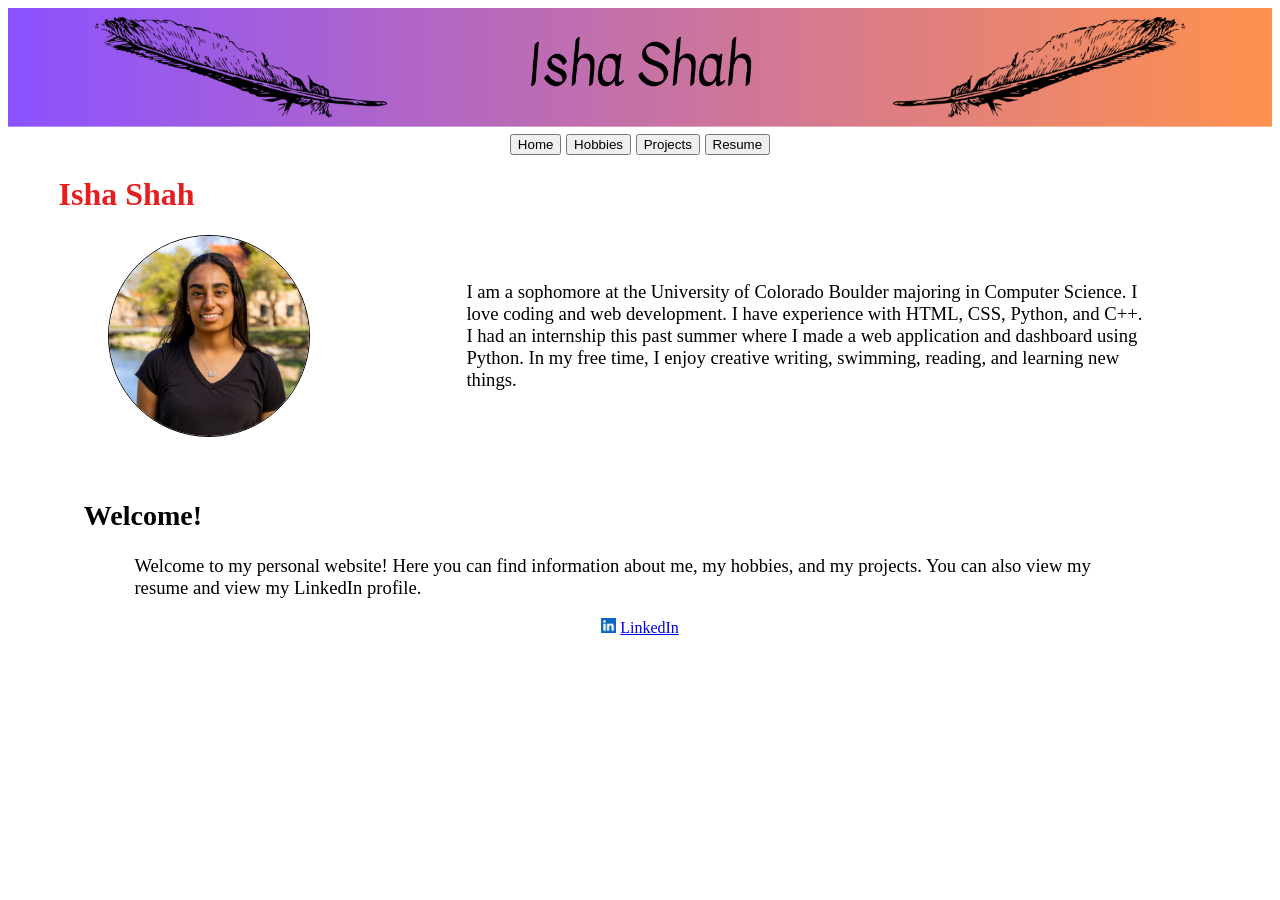
==== index.html @ 97a15aca "rename to index.html" ====
<!DOCTYPE html>

<html>
	<head>
        <meta charset="UTF-8">
        <title> Home </title>

		<link rel="stylesheet" href="../resources/css/styles.css">
	</head>
	
	<body>
		<header>
			<img src="../resources/img/Website_Header.png" alt="Isha Shah" class="header">
		</header>
		
		<nav>
			<button onclick="location.href='home.html'"> Home </button>
			<button onclick="location.href='hobbies.html'"> Hobbies </button>
            <button onclick="location.href='projects.html'"> Projects </button>
            <button onclick="location.href='resume.html'"> Resume </button>
        </nav>

        <main>
            <h1> Isha Shah </h1>

            <div class="about-me">
                <img src="../resources/img/Profile.jpg" alt="Picture of Isha" class="profile">

                <p>
                    I am a sophomore at the University of Colorado Boulder majoring in Computer Science.
                    I love coding and web development. I have experience with HTML, CSS, Python, and C++.
                    I had an internship this past summer where I made a web application and dashboard using Python.
                    In my free time, I enjoy creative writing, swimming, reading, and learning new things.
                </p>
            </div>

            <section class="welcome">
                <h2>
                    Welcome!
                </h2>

                <p>
                    Welcome to my personal website! Here you can find information about me, my hobbies, and my projects.
                    You can also view my resume and view my LinkedIn profile.
                </p>
            </section>
        </main>

        <footer>
            <img src="../resources/img/linkedin.png" alt="linkedin logo" class="logo"> <a href="https://www.linkedin.com/in/ishashah06/">LinkedIn </a>
        </footer>

    </body>
</html>
---- resources/css/styles.css ----
body {
    font-size: 14pt;
    color: rgb(0, 0, 0);
    background-color: rgb(255, 255, 255);
}

nav {
	text-align: center;
    width: 100%;
}

footer {
    text-align: center;
    font-size: 12pt;
}

h1 {
    font-size: 24pt;
    margin-left: 4%;
    color: rgb(229, 31, 31);
}

h2 {
    margin-left: 6%;
}

h3 {
    margin-left: 8%;
}

p {
    margin-left: 10%;
    margin-right: 10%;
}

.welcome {
    margin-top: 5%;
}

.about-me {
    display: flex;
    align-items: center;
    gap: 30px;
}

.about-me p {
    flex: 1;
}

.profile {
    width: 200px;
    height: 200px;
    object-fit: cover;
    border-radius: 50%;
}

.hobby-card {
    display: flex;
    align-items: center;
    gap: 20px;

    margin: 20px 10%;
    padding: 25px;

    background-color: rgb(245, 245, 245);
    border-radius: 15px;
    box-shadow: 0px 4px 10px rgba(0, 0, 0, 0.15)
}

.hobby-card p {
    margin: 5px;
    flex: 1;
}

.hobby {
    width: 200px;
    height: auto;
    border-radius: 10px;
}

.project-card {
    display: flex;
    align-items: center;
    gap: 20px;

    margin: 20px 10%;
    padding: 25px;

    background-color: rgb(245, 245, 245);
    border-radius: 15px;
    box-shadow: 0px 4px 10px rgba(0, 0, 0, 0.15)
}

.project-card p {
    margin: 5px;
    flex: 1;
}

.project {
    width: 200px;
    height: auto;
    border-radius: 10px;
}

.book-cover {
    width: 150px;
    height: auto;
    border-radius: 10px;
}

.download-container {
    text-align: right;
    margin-bottom: 15px;
}

.download-container button {
    padding: 10px 15px;
    border-radius: 4px;
}

.resume-header {
    text-align: center;
    border-bottom: 2px solid #333;
    padding-bottom: 15px;
}

.resume-header h1 {
    font-size: 28pt;
    margin-bottom: 5px;
}

.resume-header p {
    font-size: 14pt;
    color: #555;
}

.education h2,
.skills h2,
.experience h2 {
    font-size: 18pt;
    border-bottom: 1px solid #999;
    padding-bottom: 5px;
    margin-top: 25px;
}

.education h3,
.experience h3 {
    font-size: 16pt;
    margin-bottom: 3px;
}

.education p,
.experience p {
    font-size: 14pt;
    margin-top: 0;
}

.skills ul {
    padding-left: 125px;
}

.experience ul {
    padding-left: 175px;
}

.experience li,
.skills li {
    font-size: 14pt;
    margin-bottom: 5px;
    line-height: 1.4;
}

img.header {
    width: 100%;
}

img.logo {
    width: 15px;
}

img.profile {
    margin-left: 100px;
    border: 0.5px solid black;
}

img.hobby {
    width:250px;
    border: 0.5px solid black;
}

img.project {
    width: 250px;
    border: 0.5px solid black;
}
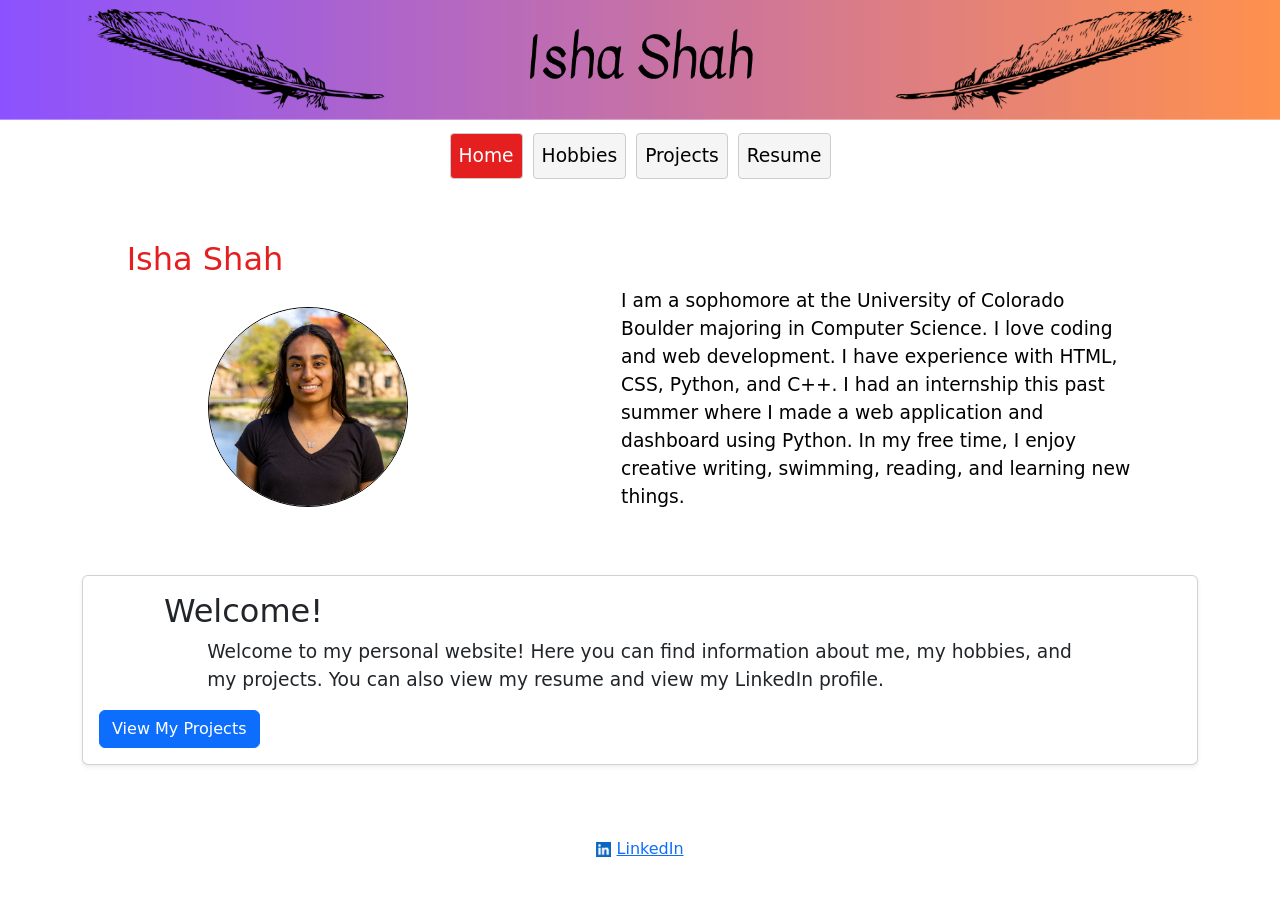
==== commit 7b002dab: "updates" ====
--- a/index.html
+++ b/index.html
@@ -1,54 +1,161 @@
 <!DOCTYPE html>
 
-<html>
-	<head>
+<html lang="en">
+    <head>
         <meta charset="UTF-8">
-        <title> Home </title>
+        <meta name="viewport" content="width=device-width, initial-scale=1.0">
 
-		<link rel="stylesheet" href="../resources/css/styles.css">
-	</head>
-	
-	<body>
-		<header>
-			<img src="../resources/img/Website_Header.png" alt="Isha Shah" class="header">
-		</header>
-		
-		<nav>
-			<button onclick="location.href='home.html'"> Home </button>
-			<button onclick="location.href='hobbies.html'"> Hobbies </button>
-            <button onclick="location.href='projects.html'"> Projects </button>
-            <button onclick="location.href='resume.html'"> Resume </button>
+        <title>Home</title>
+
+        <link
+            href="https://cdn.jsdelivr.net/npm/bootstrap@5.3.8/dist/css/bootstrap.min.css"
+            rel="stylesheet">
+
+        <link rel="stylesheet" href="../resources/css/styles.css">
+    </head>
+
+    <body>
+
+        <header>
+            <img src="../resources/img/Website_Header.png"
+                 alt="Isha Shah"
+                 class="header">
+        </header>
+
+
+        <!-- Bootstrap Navbar -->
+        <nav class="navbar navbar-expand-sm custom-navbar">
+
+            <div class="container">
+
+                <button
+                    class="navbar-toggler"
+                    type="button"
+                    data-bs-toggle="collapse"
+                    data-bs-target="#mainNav"
+                    aria-controls="mainNav"
+                    aria-expanded="false"
+                    aria-label="Toggle navigation">
+
+                    <span class="navbar-toggler-icon"></span>
+
+                </button>
+
+                <div class="collapse navbar-collapse justify-content-center"
+                     id="mainNav">
+
+                    <ul class="navbar-nav">
+
+                        <li class="nav-item">
+                            <a class="nav-link active" href="index.html">
+                                Home
+                            </a>
+                        </li>
+
+                        <li class="nav-item">
+                            <a class="nav-link" href="hobbies.html">
+                                Hobbies
+                            </a>
+                        </li>
+
+                        <li class="nav-item">
+                            <a class="nav-link" href="projects.html">
+                                Projects
+                            </a>
+                        </li>
+
+                        <li class="nav-item">
+                            <a class="nav-link" href="resume.html">
+                                Resume
+                            </a>
+                        </li>
+
+                    </ul>
+
+                </div>
+
+            </div>
+
         </nav>
 
-        <main>
-            <h1> Isha Shah </h1>
 
-            <div class="about-me">
-                <img src="../resources/img/Profile.jpg" alt="Picture of Isha" class="profile">
+        <main class="container py-5">
 
-                <p>
-                    I am a sophomore at the University of Colorado Boulder majoring in Computer Science.
-                    I love coding and web development. I have experience with HTML, CSS, Python, and C++.
-                    I had an internship this past summer where I made a web application and dashboard using Python.
-                    In my free time, I enjoy creative writing, swimming, reading, and learning new things.
-                </p>
+            <h1>
+                Isha Shah
+            </h1>
+
+            <div class="row align-items-center g-4">
+
+                <div class="col-12 col-md-5 text-center">
+
+                    <img
+                        src="../resources/img/Profile.jpg"
+                        alt="Picture of Isha"
+                        class="profile img-fluid">
+
+                </div>
+
+                <div class="col-12 col-md-7">
+
+                    <p>
+                        I am a sophomore at the University of Colorado Boulder
+                        majoring in Computer Science. I love coding and web
+                        development. I have experience with HTML, CSS, Python,
+                        and C++.
+                        I had an internship this past summer where I made a web
+                        application and dashboard using Python. In my free time,
+                        I enjoy creative writing, swimming, reading, and learning
+                        new things.
+                    </p>
+
+                </div>
+
             </div>
 
-            <section class="welcome">
-                <h2>
-                    Welcome!
-                </h2>
 
-                <p>
-                    Welcome to my personal website! Here you can find information about me, my hobbies, and my projects.
-                    You can also view my resume and view my LinkedIn profile.
-                </p>
+            <section class="welcome card shadow-sm mt-5">
+
+                <div class="card-body">
+
+                    <h2 class="card-title">
+                        Welcome!
+                    </h2>
+
+                    <p class="card-text">
+                        Welcome to my personal website! Here you can find
+                        information about me, my hobbies, and my projects.
+                        You can also view my resume and view my LinkedIn profile.
+                    </p>
+
+                    <a href="projects.html" class="btn btn-primary">
+                        View My Projects
+                    </a>
+
+                </div>
+
             </section>
+
         </main>
 
-        <footer>
-            <img src="../resources/img/linkedin.png" alt="linkedin logo" class="logo"> <a href="https://www.linkedin.com/in/ishashah06/">LinkedIn </a>
+
+        <footer class="container text-center py-4">
+
+            <img
+                src="../resources/img/linkedin.png"
+                alt="linkedin logo"
+                class="logo">
+
+            <a href="https://www.linkedin.com/in/ishashah06/">
+                LinkedIn
+            </a>
+
         </footer>
+
+
+        <script
+            src="https://cdn.jsdelivr.net/npm/bootstrap@5.3.8/dist/js/bootstrap.bundle.min.js">
+        </script>
 
     </body>
 </html>
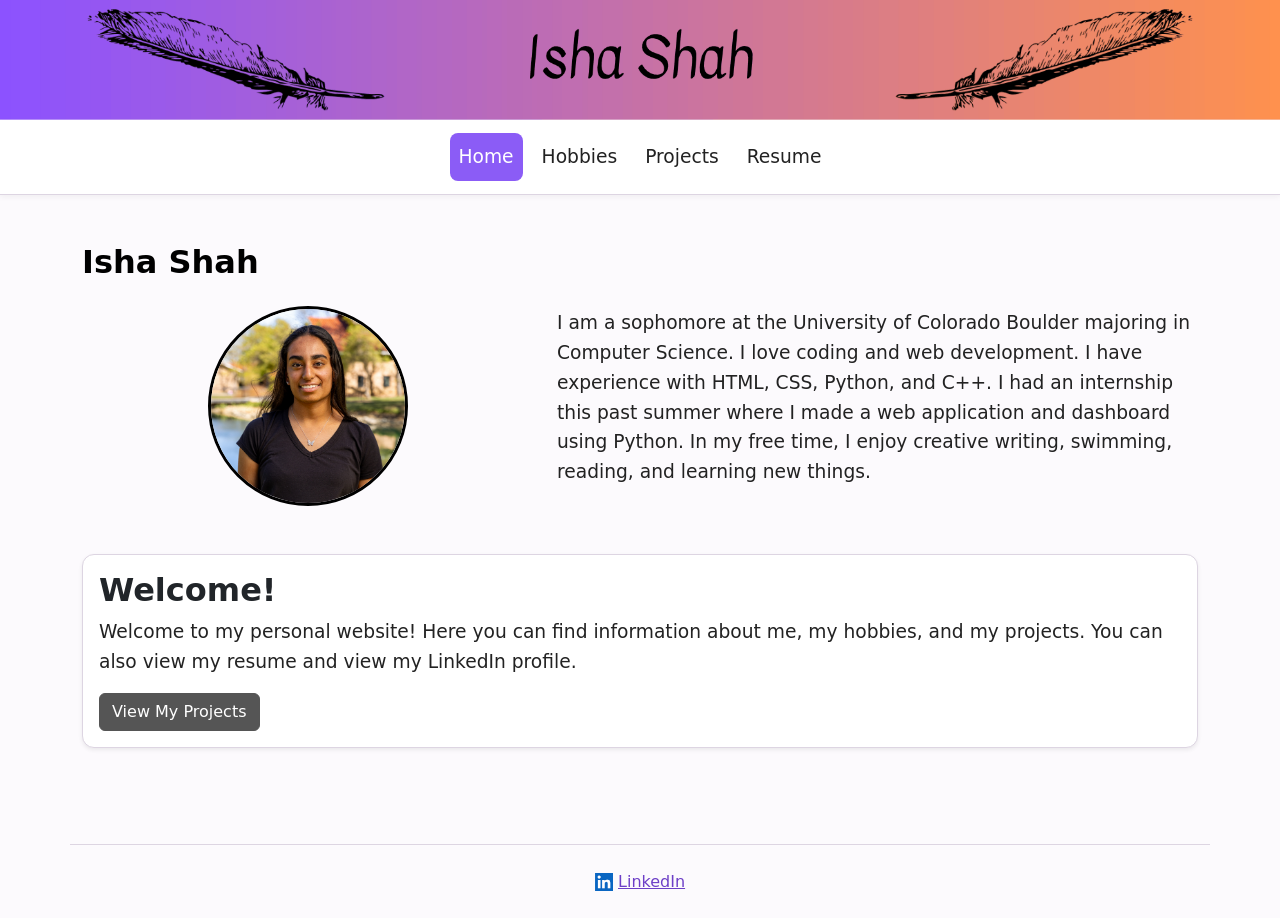
==== commit b7a5fa50: "updates" ====
--- a/index.html
+++ b/index.html
@@ -17,9 +17,7 @@
     <body>
 
         <header>
-            <img src="../resources/img/Website_Header.png"
-                 alt="Isha Shah"
-                 class="header">
+            <img src="../resources/img/Website_Header.png" alt="Isha Shah" class="header">
         </header>
 
 
@@ -47,7 +45,7 @@
                     <ul class="navbar-nav">
 
                         <li class="nav-item">
-                            <a class="nav-link active" href="index.html">
+                            <a class="nav-link active" href="home.html">
                                 Home
                             </a>
                         </li>
--- a/resources/css/styles.css
+++ b/resources/css/styles.css
@@ -0,0 +1,405 @@
+:root {
+    --purple: #8B5CF6;
+    --purple-dark: #6D3FC7;
+    --mauve: #A85D9F;
+    --coral: #E77C78;
+    --orange: #F28A5B;
+    --background: #FCFAFD;
+    --surface: #FFFFFF;
+    --surface-alt: #F5F1F7;
+    --text: #222222;
+    --muted-text: #5F5F5F;
+    --border: #DDD5E2;
+}
+
+body {
+    font-size: 14pt;
+    color: var(--text);
+    background-color: var(--background);
+    line-height: 1.6;
+}
+
+h1 {
+    font-size: 24pt;
+    font-weight: 700;
+    color: black;
+    margin-bottom: 1.5rem;
+}
+
+h2 {
+    color: var(--purple-dark);
+    font-weight: 600;
+    margin-bottom: 1rem;
+}
+
+h3 {
+    color: var(--text);
+    font-weight: 600;
+}
+
+p {
+    color: var(--text);
+}
+
+
+/* Bootstrap Navbar */
+
+.custom-navbar {
+    text-align: center;
+    width: 100%;
+    background-color: var(--surface);
+    border-bottom: 1px solid var(--border);
+    box-shadow: 0 2px 6px rgba(0, 0, 0, 0.05);
+}
+
+.custom-navbar .nav-link {
+    color: var(--text);
+    background-color: transparent;
+    border: 1px solid transparent;
+    border-radius: 8px;
+    margin: 5px;
+    padding: 8px 20px;
+    font-weight: 500;
+    transition: 0.2s ease;
+}
+
+.custom-navbar .nav-link:hover {
+    background-color: #F0E9F7;
+    color: var(--purple-dark);
+}
+
+.custom-navbar .nav-link.active {
+    background-color: var(--purple);
+    color: white;
+}
+
+.custom-navbar .navbar-toggler {
+    border-color: var(--border);
+}
+
+.custom-navbar .navbar-toggler-icon {
+    filter: invert(40%);
+}
+
+
+/* General */
+.btn-primary {
+    background-color: #555555;
+    border-color: #555555;
+    color: white;
+}
+
+.btn-primary:hover {
+    background-color: #333333;
+    border-color: #333333;
+    color: white;
+}
+
+footer {
+    text-align: center;
+    font-size: 12pt;
+    color: var(--muted-text);
+    border-top: 1px solid var(--border);
+    margin-top: 3rem;
+}
+
+footer a {
+    color: var(--purple-dark);
+}
+
+footer a:hover {
+    color: var(--coral);
+}
+
+
+/* Home */
+
+.welcome {
+    margin-top: 5%;
+    background-color: var(--surface);
+    border: 1px solid var(--border);
+    border-radius: 12px;
+    box-shadow: 0 4px 12px rgba(0, 0, 0, 0.08);
+}
+
+.profile {
+    width: 200px;
+    height: 200px;
+    object-fit: cover;
+    border-radius: 50%;
+}
+
+img.profile {
+    margin-left: 0;
+    border: 3px solid black;
+}
+
+
+/* Hobbies */
+
+.hobby-card {
+    display: flex;
+    flex-direction: column;
+    align-items: center;
+    height: 100%;
+    gap: 15px;
+    padding: 25px;
+    background-color: var(--surface);
+    border: 1px solid var(--border);
+    border-radius: 12px;
+    box-shadow: 0 4px 12px rgba(0, 0, 0, 0.08);
+    transition: 0.2s ease;
+}
+
+.hobby-card:hover {
+    transform: translateY(-3px);
+    box-shadow: 0 7px 16px rgba(0, 0, 0, 0.12);
+}
+
+.hobby-card p {
+    margin: 0;
+}
+
+.hobby-card h3 {
+    margin-left: 0;
+    text-align: center;
+}
+
+.hobby {
+    width: 100%;
+    max-width: 250px;
+    height: auto;
+    border-radius: 10px;
+    border: 1px solid var(--border);
+}
+
+.hobby-override {
+    width: 100%;
+}
+
+
+/* Projects */
+
+/* Make the accordion narrower and center it */
+#projectsAccordion {
+    width: 90%;
+    max-width: 1000px;
+    margin: 0 auto;
+}
+
+/* Override the general h3 margin */
+#projectsAccordion .accordion-header {
+    margin-left: 0;
+    margin-right: 0;
+}
+
+#projectsAccordion .accordion-button {
+    font-weight: 600;
+}
+
+#projectsAccordion .accordion-button:not(.collapsed) {
+    background-color: #F0E9F7;
+    color: var(--purple-dark);
+}
+
+/* Override the general paragraph margins */
+#projectsAccordion .accordion-body p {
+    margin-left: 0;
+    margin-right: 0;
+}
+
+.project {
+    width: 100%;
+    max-width: 250px;
+    height: auto;
+    border-radius: 10px;
+    border: 1px solid var(--border);
+}
+
+.book-cover {
+    width: 150px;
+    height: auto;
+    border-radius: 10px;
+    border: 1px solid var(--border);
+}
+
+
+/* Resume */
+
+.download-container {
+    text-align: right;
+    margin-bottom: 15px;
+}
+
+.resume {
+    background-color: #FFFFFF;
+    padding: 40px;
+    border: 1px solid #D6D6D6;
+    border-radius: 4px;
+    box-shadow: 0 2px 8px rgba(0, 0, 0, 0.08);
+}
+
+.resume-header {
+    text-align: center;
+    border-bottom: 2px solid #333333;
+    padding-bottom: 15px;
+    margin-bottom: 30px;
+}
+
+.resume-header h1 {
+    color: #222222;
+    font-size: 28pt;
+    margin-bottom: 5px;
+}
+
+.resume-header p {
+    color: #555555;
+    margin: 0;
+}
+
+.resume-section {
+    margin-bottom: 30px;
+}
+
+.resume-section h2 {
+    font-size: 18pt;
+    color: #222222;
+    border-bottom: 1px solid #999999;
+    padding-bottom: 6px;
+    margin-bottom: 20px;
+}
+
+.resume-entry {
+    margin-bottom: 25px;
+}
+
+.resume-entry h3 {
+    font-size: 15pt;
+    color: #222222;
+    margin: 0 0 4px 0;
+}
+
+.resume-entry p {
+    color: #333333;
+    margin: 0 0 4px 0;
+}
+
+.resume-subtitle {
+    font-weight: 600;
+    color: #444444;
+}
+
+.resume-date {
+    font-size: 12pt;
+    color: #666666;
+}
+
+.resume-job-header {
+    display: flex;
+    justify-content: space-between;
+    align-items: baseline;
+    gap: 15px;
+}
+
+.resume-job-header h3 {
+    margin: 0;
+}
+
+.resume-job-header span {
+    color: #666666;
+    font-size: 12pt;
+    white-space: nowrap;
+}
+
+.resume-entry ul {
+    padding-left: 22px;
+    margin-top: 8px;
+}
+
+.resume-entry li {
+    color: #333333;
+    margin-bottom: 6px;
+    line-height: 1.5;
+}
+
+.skills-list {
+    padding-left: 22px;
+}
+
+.skills-list li {
+    color: #333333;
+    margin-bottom: 8px;
+}
+
+
+/* Images */
+
+img.header {
+    width: 100%;
+    display: block;
+}
+
+img.logo {
+    width: 18px;
+}
+
+
+/* Responsive Home Page */
+
+@media (max-width: 768px) {
+    .profile {
+        width: 175px;
+        height: 175px;
+    }
+
+    #projectsAccordion {
+        width: 100%;
+    }
+
+    .resume-job-header {
+        display: block;
+    }
+
+    .resume-job-header span {
+        display: block;
+        margin-top: 3px;
+    }
+}
+
+
+/* Small Screens */
+
+@media (max-width: 576px) {
+    body {
+        font-size: 12pt;
+    }
+
+    h1 {
+        font-size: 21pt;
+    }
+
+    .profile {
+        width: 175px;
+        height: 175px;
+    }
+
+    .download-container {
+        text-align: center;
+    }
+
+    .hobby-card {
+        padding: 20px;
+    }
+
+    .hobby {
+        max-width: 200px;
+    }
+
+    .resume {
+        padding: 20px;
+    }
+
+    .resume-header h1 {
+        font-size: 24pt;
+    }
+}
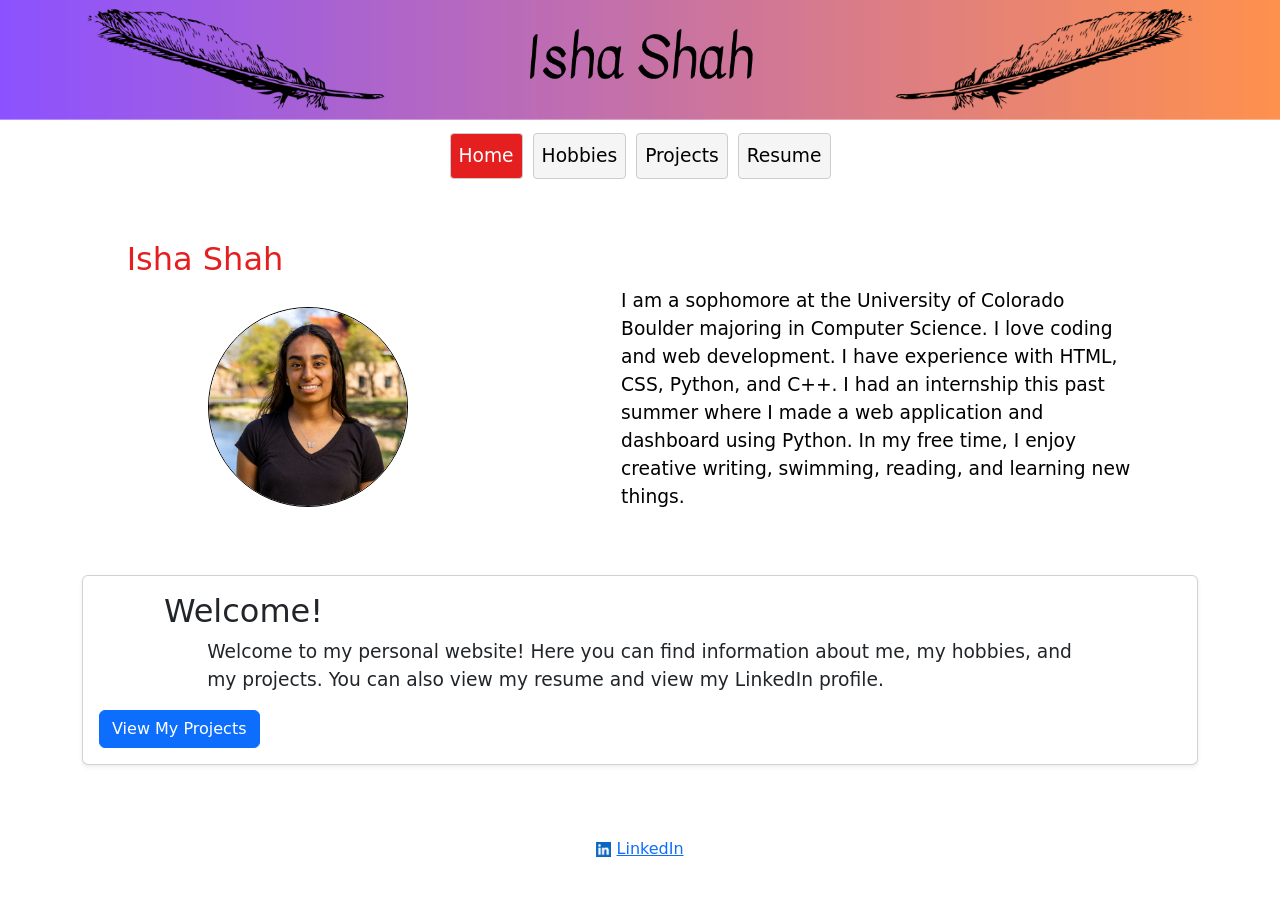
==== commit 578285f2: "Revert "updates" This reverts commit b7a5fa509279035b1c753d3e60d21661553dc1d3." ====
--- a/index.html
+++ b/index.html
@@ -11,13 +11,15 @@
             href="https://cdn.jsdelivr.net/npm/bootstrap@5.3.8/dist/css/bootstrap.min.css"
             rel="stylesheet">
 
-        <link rel="stylesheet" href="../resources/css/styles.css">
+        <link rel="stylesheet" href="resources/css/styles.css">
     </head>
 
     <body>
 
         <header>
-            <img src="../resources/img/Website_Header.png" alt="Isha Shah" class="header">
+            <img src="resources/img/Website_Header.png"
+                 alt="Isha Shah"
+                 class="header">
         </header>
 
 
@@ -45,7 +47,7 @@
                     <ul class="navbar-nav">
 
                         <li class="nav-item">
-                            <a class="nav-link active" href="home.html">
+                            <a class="nav-link active" href="index.html">
                                 Home
                             </a>
                         </li>
@@ -88,7 +90,7 @@
                 <div class="col-12 col-md-5 text-center">
 
                     <img
-                        src="../resources/img/Profile.jpg"
+                        src="resources/img/Profile.jpg"
                         alt="Picture of Isha"
                         class="profile img-fluid">
 
@@ -140,7 +142,7 @@
         <footer class="container text-center py-4">
 
             <img
-                src="../resources/img/linkedin.png"
+                src="resources/img/linkedin.png"
                 alt="linkedin logo"
                 class="logo">
 
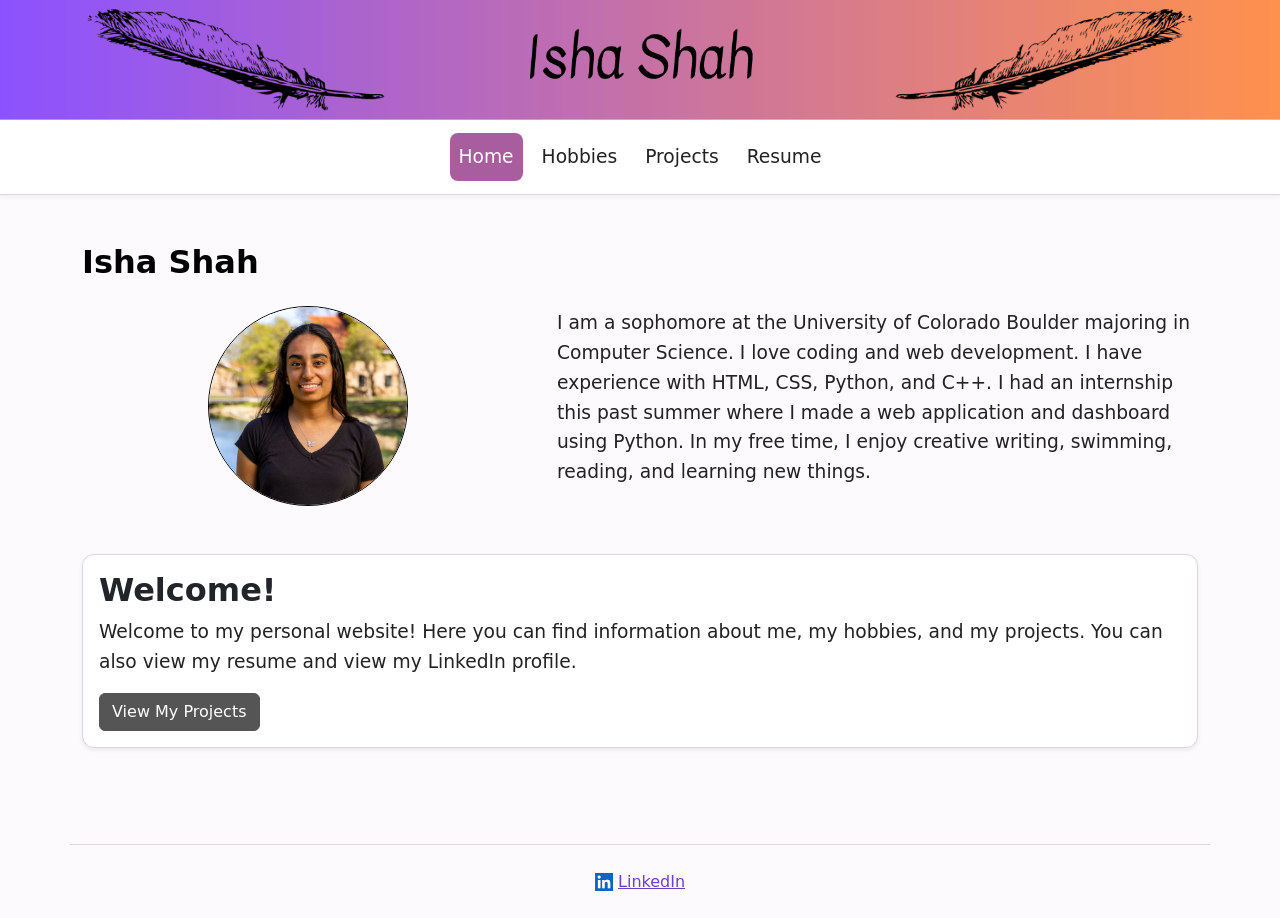
==== commit a4d81fca: "updates" ====
--- a/index.html
+++ b/index.html
@@ -17,9 +17,7 @@
     <body>
 
         <header>
-            <img src="resources/img/Website_Header.png"
-                 alt="Isha Shah"
-                 class="header">
+            <img src="resources/img/Website_Header.png" alt="Isha Shah" class="header">
         </header>
 
 
--- a/resources/css/styles.css
+++ b/resources/css/styles.css
@@ -0,0 +1,404 @@
+:root {
+    --purple-dark: #6D3FC7;
+    --mauve: #A85D9F;
+    --coral: #E77C78;
+    --orange: #F28A5B;
+    --background: #FCFAFD;
+    --surface: #FFFFFF;
+    --surface-alt: #F5F1F7;
+    --text: #222222;
+    --muted-text: #5F5F5F;
+    --border: #DDD5E2;
+}
+
+body {
+    font-size: 14pt;
+    color: var(--text);
+    background-color: var(--background);
+    line-height: 1.6;
+}
+
+h1 {
+    font-size: 24pt;
+    font-weight: 700;
+    color: black;
+    margin-bottom: 1.5rem;
+}
+
+h2 {
+    color: var(--purple-dark);
+    font-weight: 600;
+    margin-bottom: 1rem;
+}
+
+h3 {
+    color: var(--text);
+    font-weight: 600;
+}
+
+p {
+    color: var(--text);
+}
+
+
+/* Bootstrap Navbar */
+
+.custom-navbar {
+    text-align: center;
+    width: 100%;
+    background-color: var(--surface);
+    border-bottom: 1px solid var(--border);
+    box-shadow: 0 2px 6px rgba(0, 0, 0, 0.05);
+}
+
+.custom-navbar .nav-link {
+    color: var(--text);
+    background-color: transparent;
+    border: 1px solid transparent;
+    border-radius: 8px;
+    margin: 5px;
+    padding: 8px 20px;
+    font-weight: 500;
+    transition: 0.2s ease;
+}
+
+.custom-navbar .nav-link:hover {
+    background-color: #F0E9F7;
+    color: var(--purple-dark);
+}
+
+.custom-navbar .nav-link.active {
+    background-color: var(--mauve);
+    color: white;
+}
+
+.custom-navbar .navbar-toggler {
+    border-color: var(--border);
+}
+
+.custom-navbar .navbar-toggler-icon {
+    filter: invert(40%);
+}
+
+
+/* General */
+.btn-primary {
+    background-color: #555555;
+    border-color: #555555;
+    color: white;
+}
+
+.btn-primary:hover {
+    background-color: #333333;
+    border-color: #333333;
+    color: white;
+}
+
+footer {
+    text-align: center;
+    font-size: 12pt;
+    color: var(--muted-text);
+    border-top: 1px solid var(--border);
+    margin-top: 3rem;
+}
+
+footer a {
+    color: var(--purple-dark);
+}
+
+footer a:hover {
+    color: var(--coral);
+}
+
+
+/* Home */
+
+.welcome {
+    margin-top: 5%;
+    background-color: var(--surface);
+    border: 1px solid var(--border);
+    border-radius: 12px;
+    box-shadow: 0 4px 12px rgba(0, 0, 0, 0.08);
+}
+
+.profile {
+    width: 200px;
+    height: 200px;
+    object-fit: cover;
+    border-radius: 50%;
+}
+
+img.profile {
+    margin-left: 0;
+    border: 1.5px solid black;
+}
+
+
+/* Hobbies */
+
+.hobby-card {
+    display: flex;
+    flex-direction: column;
+    align-items: center;
+    height: 100%;
+    gap: 15px;
+    padding: 25px;
+    background-color: var(--surface);
+    border: 1px solid var(--border);
+    border-radius: 12px;
+    box-shadow: 0 4px 12px rgba(0, 0, 0, 0.08);
+    transition: 0.2s ease;
+}
+
+.hobby-card:hover {
+    transform: translateY(-3px);
+    box-shadow: 0 7px 16px rgba(0, 0, 0, 0.12);
+}
+
+.hobby-card p {
+    margin: 0;
+}
+
+.hobby-card h3 {
+    margin-left: 0;
+    text-align: center;
+}
+
+.hobby {
+    width: 100%;
+    max-width: 250px;
+    height: auto;
+    border-radius: 10px;
+    border: 1px solid var(--border);
+}
+
+.hobby-override {
+    width: 100%;
+}
+
+
+/* Projects */
+
+/* Make the accordion narrower and center it */
+#projectsAccordion {
+    width: 90%;
+    max-width: 1000px;
+    margin: 0 auto;
+}
+
+/* Override the general h3 margin */
+#projectsAccordion .accordion-header {
+    margin-left: 0;
+    margin-right: 0;
+}
+
+#projectsAccordion .accordion-button {
+    font-weight: 600;
+}
+
+#projectsAccordion .accordion-button:not(.collapsed) {
+    background-color: #F0E9F7;
+    color: var(--purple-dark);
+}
+
+/* Override the general paragraph margins */
+#projectsAccordion .accordion-body p {
+    margin-left: 0;
+    margin-right: 0;
+}
+
+.project {
+    width: 100%;
+    max-width: 250px;
+    height: auto;
+    border-radius: 10px;
+    border: 1px solid var(--border);
+}
+
+.book-cover {
+    width: 150px;
+    height: auto;
+    border-radius: 10px;
+    border: 1px solid var(--border);
+}
+
+
+/* Resume */
+
+.download-container {
+    text-align: right;
+    margin-bottom: 15px;
+}
+
+.resume {
+    background-color: #FFFFFF;
+    padding: 40px;
+    border: 1px solid #D6D6D6;
+    border-radius: 4px;
+    box-shadow: 0 2px 8px rgba(0, 0, 0, 0.08);
+}
+
+.resume-header {
+    text-align: center;
+    border-bottom: 2px solid #333333;
+    padding-bottom: 15px;
+    margin-bottom: 30px;
+}
+
+.resume-header h1 {
+    color: #222222;
+    font-size: 28pt;
+    margin-bottom: 5px;
+}
+
+.resume-header p {
+    color: #555555;
+    margin: 0;
+}
+
+.resume-section {
+    margin-bottom: 30px;
+}
+
+.resume-section h2 {
+    font-size: 18pt;
+    color: #222222;
+    border-bottom: 1px solid #999999;
+    padding-bottom: 6px;
+    margin-bottom: 20px;
+}
+
+.resume-entry {
+    margin-bottom: 25px;
+}
+
+.resume-entry h3 {
+    font-size: 15pt;
+    color: #222222;
+    margin: 0 0 4px 0;
+}
+
+.resume-entry p {
+    color: #333333;
+    margin: 0 0 4px 0;
+}
+
+.resume-subtitle {
+    font-weight: 600;
+    color: #444444;
+}
+
+.resume-date {
+    font-size: 12pt;
+    color: #666666;
+}
+
+.resume-job-header {
+    display: flex;
+    justify-content: space-between;
+    align-items: baseline;
+    gap: 15px;
+}
+
+.resume-job-header h3 {
+    margin: 0;
+}
+
+.resume-job-header span {
+    color: #666666;
+    font-size: 12pt;
+    white-space: nowrap;
+}
+
+.resume-entry ul {
+    padding-left: 22px;
+    margin-top: 8px;
+}
+
+.resume-entry li {
+    color: #333333;
+    margin-bottom: 6px;
+    line-height: 1.5;
+}
+
+.skills-list {
+    padding-left: 22px;
+}
+
+.skills-list li {
+    color: #333333;
+    margin-bottom: 8px;
+}
+
+
+/* Images */
+
+img.header {
+    width: 100%;
+    display: block;
+}
+
+img.logo {
+    width: 18px;
+}
+
+
+/* Responsive Home Page */
+
+@media (max-width: 768px) {
+    .profile {
+        width: 175px;
+        height: 175px;
+    }
+
+    #projectsAccordion {
+        width: 100%;
+    }
+
+    .resume-job-header {
+        display: block;
+    }
+
+    .resume-job-header span {
+        display: block;
+        margin-top: 3px;
+    }
+}
+
+
+/* Small Screens */
+
+@media (max-width: 576px) {
+    body {
+        font-size: 12pt;
+    }
+
+    h1 {
+        font-size: 21pt;
+    }
+
+    .profile {
+        width: 175px;
+        height: 175px;
+    }
+
+    .download-container {
+        text-align: center;
+    }
+
+    .hobby-card {
+        padding: 20px;
+    }
+
+    .hobby {
+        max-width: 200px;
+    }
+
+    .resume {
+        padding: 20px;
+    }
+
+    .resume-header h1 {
+        font-size: 24pt;
+    }
+}
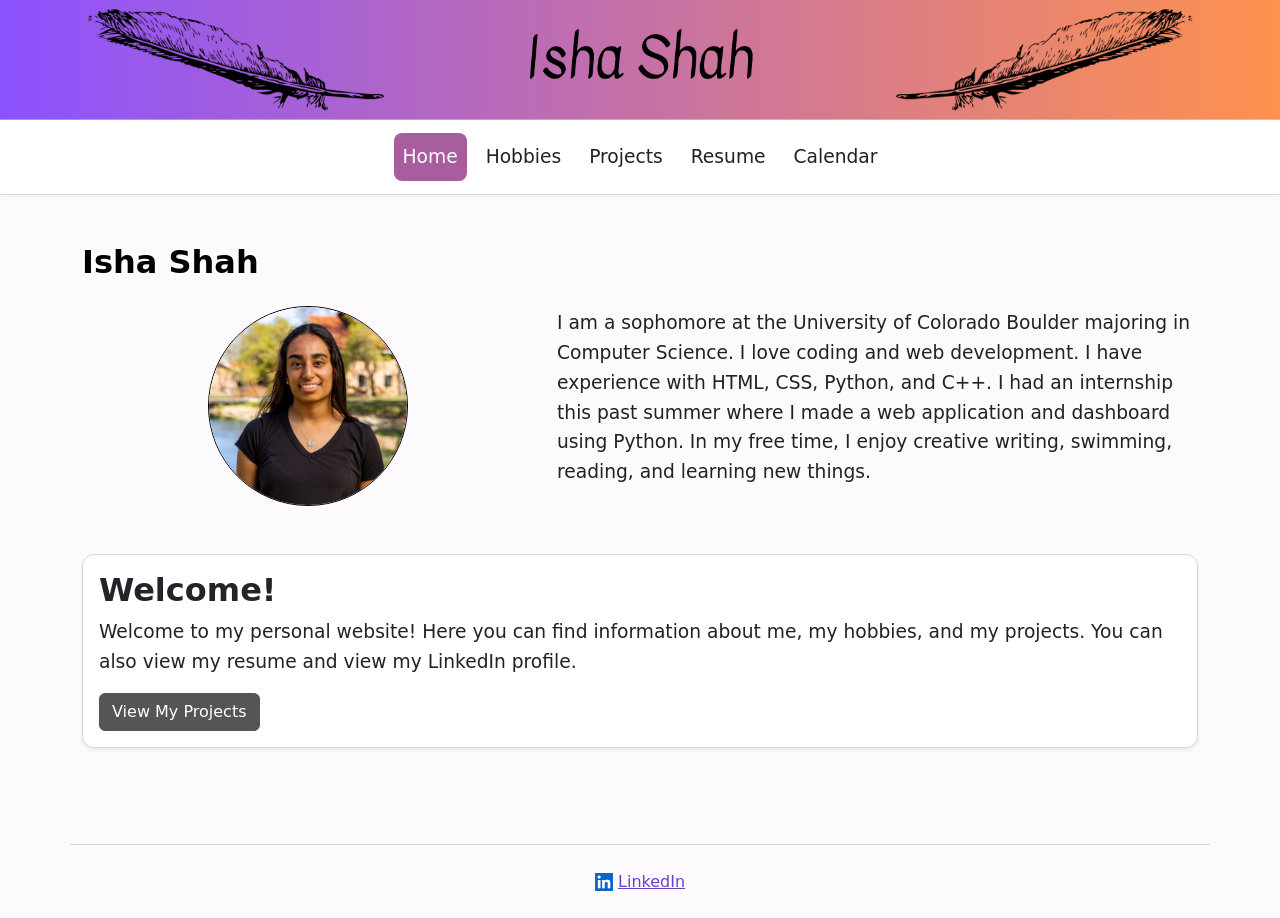
==== commit 1114a1f6: "calendar" ====
--- a/index.html
+++ b/index.html
@@ -65,6 +65,12 @@
                         <li class="nav-item">
                             <a class="nav-link" href="resume.html">
                                 Resume
+                            </a>
+                        </li>
+
+                        <li class="nav-item">
+                            <a class="nav-link" href="Calendar/calendar.html">
+                                Calendar
                             </a>
                         </li>
 
